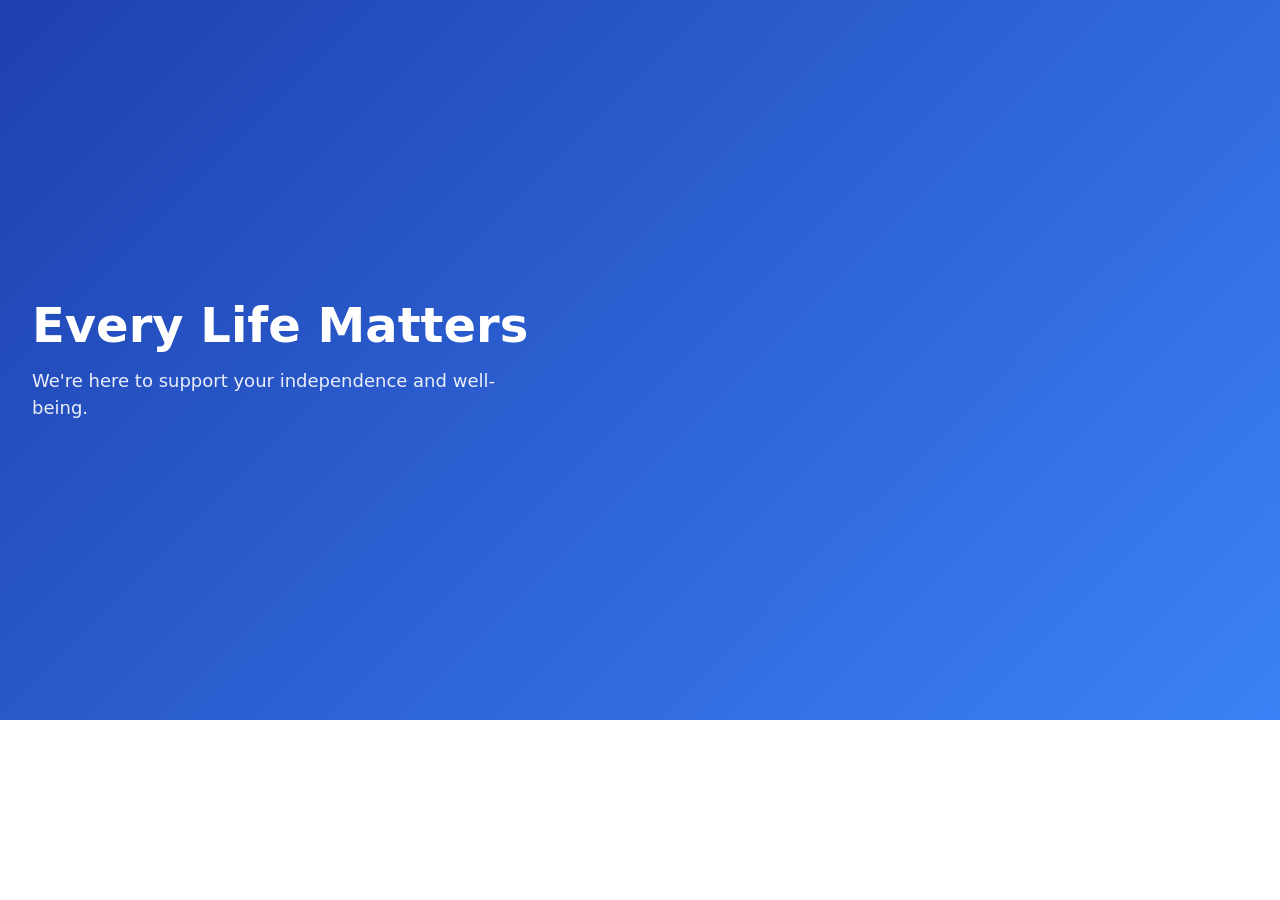
==== index.html @ ddad7507 "Improve render blocking CSS Inlined and expanded critical CSS to reduce FOUC and added non-render-bl" ====
<!doctype html>
<html lang="en-AU">
  <head>
    <meta charset="UTF-8" />
    <meta name="viewport" content="width=device-width, initial-scale=1.0" />
    <title>Care Matters Hub | NDIS Provider Melbourne | Disability Support Services</title>
    
    <!-- Favicon for all browsers and devices -->
    <link rel="icon" type="image/jpeg" sizes="256x256" href="/favicon.jpg" />
    <link rel="icon" type="image/jpeg" sizes="512x512" href="/favicon.jpg" />
    <link rel="apple-touch-icon" sizes="180x180" href="/apple-touch-icon.jpg" />
    <link rel="shortcut icon" href="/favicon.jpg" />
    
    <!-- Primary Meta Tags -->
    <meta name="description" content="Care Matters Hub is a registered NDIS provider in Melbourne. We offer disability support, personal care, community nursing, SIL, and independent living services. Same-day service available." />
    <meta name="keywords" content="NDIS provider Melbourne, NDIS services Melbourne, disability support services, personal care, community nursing, SIL, supported independent living, STA, MTA, respite care Melbourne" />
    <meta name="author" content="Care Matters Hub" />
    <meta name="robots" content="index, follow, max-image-preview:large, max-snippet:-1, max-video-preview:-1" />
    <link rel="canonical" href="https://caremattershub.com.au" />
    
    <!-- Geo Tags for Local SEO -->
    <meta name="geo.region" content="AU-VIC" />
    <meta name="geo.placename" content="Melbourne" />
    <meta name="geo.position" content="-37.8136;144.9631" />
    <meta name="ICBM" content="-37.8136, 144.9631" />
    
    <!-- Open Graph / Facebook -->
    <meta property="og:type" content="website" />
    <meta property="og:url" content="https://caremattershub.com.au" />
    <meta property="og:title" content="Care Matters Hub | NDIS Provider Melbourne" />
    <meta property="og:description" content="Registered NDIS provider in Melbourne offering disability support, personal care, SIL, and independent living services. Same-day service available." />
    <meta property="og:locale" content="en_AU" />
    <meta property="og:image" content="https://caremattershub.com.au/favicon.jpg" />
    <meta property="og:image:width" content="512" />
    <meta property="og:image:height" content="512" />
    <meta property="og:site_name" content="Care Matters Hub" />
    
    <!-- Twitter -->
    <meta name="twitter:card" content="summary_large_image" />
    <meta name="twitter:title" content="Care Matters Hub | NDIS Provider Melbourne" />
    <meta name="twitter:image" content="https://caremattershub.com.au/favicon.jpg" />
    <meta name="twitter:description" content="Registered NDIS provider in Melbourne offering disability support, personal care, SIL, and independent living services. Same-day service available." />
    
    <!-- Additional SEO Meta Tags -->
    <meta name="format-detection" content="telephone=yes" />
    <meta name="theme-color" content="#1e40af" />
    <meta name="mobile-web-app-capable" content="yes" />
    <meta name="apple-mobile-web-app-capable" content="yes" />
    <meta name="apple-mobile-web-app-status-bar-style" content="default" />
    <meta name="apple-mobile-web-app-title" content="Care Matters Hub" />
    
    <!-- Preconnect to external origins for faster loading -->
    <link rel="preconnect" href="https://tbazbefalnamadvwsopz.supabase.co" />
    <link rel="preconnect" href="https://tbazbefalnamadvwsopz.supabase.co" crossorigin />
    <link rel="dns-prefetch" href="https://tbazbefalnamadvwsopz.supabase.co" />
    <link rel="preconnect" href="https://www.googletagmanager.com" />
    <link rel="dns-prefetch" href="https://www.googletagmanager.com" />
    
    <!-- Preload LCP image -->
    <link rel="preload" as="image" href="/src/assets/hero-care-optimized.webp" fetchpriority="high" type="image/webp" />
    
    <!-- Critical CSS for immediate paint - expanded to reduce FOUC -->
    <style>
      *,*::before,*::after{box-sizing:border-box}
      body{margin:0;font-family:system-ui,-apple-system,BlinkMacSystemFont,'Segoe UI',Roboto,sans-serif;line-height:1.5;-webkit-font-smoothing:antialiased}
      #root{min-height:100vh;display:flex;flex-direction:column}
      img,picture,video,canvas,svg{display:block;max-width:100%}
      button{cursor:pointer}
      a{text-decoration:none;color:inherit}
      .hero-skeleton{min-height:80vh;background:linear-gradient(135deg,#1e40af 0%,#3b82f6 100%);display:flex;align-items:center}
      .hero-skeleton .content{padding:2rem;max-width:36rem}
      .hero-skeleton h1{font-size:2.5rem;font-weight:800;color:#fff;margin:0 0 1rem;line-height:1.1}
      .hero-skeleton p{font-size:1.125rem;color:rgba(255,255,255,.9);margin:0}
      @media(min-width:768px){.hero-skeleton h1{font-size:3rem}}
      header{background:#fff;position:sticky;top:0;z-index:50}
      .container-custom{width:100%;max-width:1280px;margin:0 auto}
    </style>
    
    <!-- Non-render-blocking CSS loading -->
    <link rel="preload" href="/src/index.css" as="style" />

    <!-- GA4 (gtag.js) - injected at build time via Vite env replacement -->
    <script async src="https://www.googletagmanager.com/gtag/js?id=%VITE_GA4_MEASUREMENT_ID%"></script>
    <script>
      window.dataLayer = window.dataLayer || [];
      function gtag(){window.dataLayer.push(arguments);} // eslint-disable-line no-unused-vars
      window.gtag = window.gtag || gtag;

      (function () {
        // Vite replaces these placeholders at build time
        var gaId = "%VITE_GA4_MEASUREMENT_ID%";
        var mode = "%MODE%";

        // Run GA only in production builds
        if (mode !== "production") return;
        if (!gaId || gaId.indexOf("G-") !== 0) return;

        window.gtag("js", new Date());

        // Fire the initial page_view automatically (avoid admin routes)
        var isAdminRoute =
          window.location &&
          window.location.pathname &&
          window.location.pathname.indexOf("/admin") === 0;

        window.gtag("config", gaId, {
          anonymize_ip: true,
          cookie_flags: "SameSite=None;Secure",
          send_page_view: !isAdminRoute,
        });

        // Used by SPA route tracking to avoid double-firing the initial page_view
        window.__GA4_INITIAL_PAGEVIEW__ = !isAdminRoute;
      })();
    </script>
    
    <!-- Organization Structured Data -->
    <script type="application/ld+json">
    {
      "@context": "https://schema.org",
      "@type": "MedicalBusiness",
      "@id": "https://caremattershub.com.au/#organization",
      "name": "Care Matters Hub",
      "alternateName": "Care Matters Hub Pty Ltd",
      "description": "Registered NDIS provider offering comprehensive disability support, personal care, community nursing, and independent living services across Melbourne, Victoria.",
      "url": "https://caremattershub.com.au",
      "logo": "https://caremattershub.com.au/favicon.jpg",
      "image": "https://caremattershub.com.au/favicon.jpg",
      "telephone": ["+61-452-030-000", "+61-469-786-104"],
      "email": ["sunil@caremattershub.com.au", "shubh@caremattershub.com.au"],
      "address": {
        "@type": "PostalAddress",
        "addressLocality": "Melbourne",
        "addressRegion": "VIC",
        "addressCountry": "AU"
      },
      "geo": {
        "@type": "GeoCoordinates",
        "latitude": -37.8136,
        "longitude": 144.9631
      },
      "areaServed": {
        "@type": "State",
        "name": "Victoria",
        "containedInPlace": {
          "@type": "Country",
          "name": "Australia"
        }
      },
      "slogan": "Every Life Matters",
      "priceRange": "$$",
      "currenciesAccepted": "AUD",
      "paymentAccepted": "NDIS Funding, Cash, Credit Card",
      "openingHoursSpecification": [
        {
          "@type": "OpeningHoursSpecification",
          "dayOfWeek": ["Monday", "Tuesday", "Wednesday", "Thursday", "Friday"],
          "opens": "09:00",
          "closes": "17:00"
        },
        {
          "@type": "OpeningHoursSpecification",
          "dayOfWeek": "Saturday",
          "opens": "09:00",
          "closes": "16:00"
        }
      ],
      "sameAs": [
        "https://www.facebook.com/share/1ANDupBcrf/",
        "https://www.instagram.com/caremattershub"
      ],
      "hasOfferCatalog": {
        "@type": "OfferCatalog",
        "name": "NDIS Support Services",
        "itemListElement": [
          {
            "@type": "Offer",
            "itemOffered": {
              "@type": "Service",
              "name": "Supported Independent Living (SIL)",
              "description": "24/7 support to help you live independently in your own home"
            }
          },
          {
            "@type": "Offer",
            "itemOffered": {
              "@type": "Service",
              "name": "Personal Care & Daily Living",
              "description": "Compassionate assistance with daily activities and personal care"
            }
          },
          {
            "@type": "Offer",
            "itemOffered": {
              "@type": "Service",
              "name": "Community Nursing Care",
              "description": "Professional nursing services in your home or community"
            }
          },
          {
            "@type": "Offer",
            "itemOffered": {
              "@type": "Service",
              "name": "Complex Care",
              "description": "Specialized clinical support including medication management and wound care"
            }
          }
        ]
      }
    }
    </script>
    
    <!-- WebSite Structured Data -->
    <script type="application/ld+json">
    {
      "@context": "https://schema.org",
      "@type": "WebSite",
      "@id": "https://caremattershub.com.au/#website",
      "name": "Care Matters Hub",
      "url": "https://caremattershub.com.au",
      "description": "Trusted NDIS healthcare and support services provider in Melbourne, Australia",
      "publisher": {
        "@id": "https://caremattershub.com.au/#organization"
      },
      "inLanguage": "en-AU"
    }
    </script>
  </head>

  <body>
    <div id="root">
      <!-- SSR-like skeleton for faster FCP -->
      <div class="hero-skeleton" aria-hidden="true">
        <div class="content">
          <h1>Every Life Matters</h1>
          <p>We're here to support your independence and well-being.</p>
        </div>
      </div>
    </div>
    <script type="module" src="/src/main.tsx"></script>
  </body>
</html>
---- src/index.css ----
@tailwind base;
@tailwind components;
@tailwind utilities;

@import url('https://fonts.googleapis.com/css2?family=DM+Sans:wght@400;500;600;700&family=Inter:wght@400;500;600&display=swap');

/* Care Matters Hub Design System
   Typography: DM Sans (headings) + Inter (body)
   Colors: Soft blue primary, calm green accent, neutral greys */

@layer base {
  :root {
    /* Background & Surface Colors */
    --background: 210 20% 98%;
    --foreground: 210 25% 15%;

    --card: 0 0% 100%;
    --card-foreground: 210 25% 15%;

    --popover: 0 0% 100%;
    --popover-foreground: 210 25% 15%;

    /* Primary: Cyan Blue - Trust & Care */
    --primary: 188 75% 45%;
    --primary-foreground: 0 0% 100%;

    /* Secondary: Light Grey Blue */
    --secondary: 210 20% 96%;
    --secondary-foreground: 210 25% 25%;

    /* Muted: Subtle backgrounds */
    --muted: 210 15% 94%;
    --muted-foreground: 210 15% 45%;

    /* Accent: Calm Green - Growth & Healing */
    --accent: 145 45% 45%;
    --accent-foreground: 0 0% 100%;

    --destructive: 0 72% 51%;
    --destructive-foreground: 0 0% 100%;

    --border: 210 20% 88%;
    --input: 210 20% 88%;
    --ring: 188 75% 45%;
    
    /* Brand Dark Blue for Headers */
    --brand-dark-blue: 217 71% 35%;

    --radius: 0.625rem;

    /* Custom Healthcare Tokens */
    --hero-gradient: linear-gradient(135deg, hsl(188 75% 45%), hsl(175 60% 42%));
    --card-shadow: 0 4px 20px -4px hsl(210 25% 15% / 0.08);
    --card-shadow-hover: 0 8px 30px -4px hsl(210 25% 15% / 0.12);
    --section-bg-soft: 188 30% 97%;
    --hero-overlay: linear-gradient(to right, hsl(188 75% 20% / 0.85), hsl(188 75% 30% / 0.7));

    /* Sidebar defaults */
    --sidebar-background: 0 0% 98%;
    --sidebar-foreground: 240 5.3% 26.1%;
    --sidebar-primary: 240 5.9% 10%;
    --sidebar-primary-foreground: 0 0% 98%;
    --sidebar-accent: 240 4.8% 95.9%;
    --sidebar-accent-foreground: 240 5.9% 10%;
    --sidebar-border: 220 13% 91%;
    --sidebar-ring: 217.2 91.2% 59.8%;
  }

  .dark {
    --background: 210 25% 8%;
    --foreground: 210 20% 95%;

    --card: 210 25% 12%;
    --card-foreground: 210 20% 95%;

    --popover: 210 25% 12%;
    --popover-foreground: 210 20% 95%;

    --primary: 188 75% 50%;
    --primary-foreground: 0 0% 100%;

    --secondary: 210 20% 18%;
    --secondary-foreground: 210 20% 90%;

    --muted: 210 20% 18%;
    --muted-foreground: 210 15% 60%;

    --accent: 145 45% 50%;
    --accent-foreground: 0 0% 100%;

    --destructive: 0 62.8% 30.6%;
    --destructive-foreground: 0 0% 100%;

    --border: 210 20% 20%;
    --input: 210 20% 20%;
    --ring: 188 75% 50%;

    --sidebar-background: 240 5.9% 10%;
    --sidebar-foreground: 240 4.8% 95.9%;
    --sidebar-primary: 224.3 76.3% 48%;
    --sidebar-primary-foreground: 0 0% 100%;
    --sidebar-accent: 240 3.7% 15.9%;
    --sidebar-accent-foreground: 240 4.8% 95.9%;
    --sidebar-border: 240 3.7% 15.9%;
    --sidebar-ring: 217.2 91.2% 59.8%;
  }
}

@layer base {
  * {
    @apply border-border;
  }

  html {
    scroll-behavior: smooth;
  }

  body {
    @apply bg-background text-foreground antialiased;
    font-family: 'Inter', system-ui, sans-serif;
    font-size: 16px;
    line-height: 1.6;
  }

  h1, h2, h3, h4, h5, h6 {
    font-family: 'DM Sans', system-ui, sans-serif;
    @apply font-bold tracking-tight;
  }

  h1 {
    @apply text-4xl md:text-5xl;
  }

  h2 {
    @apply text-3xl md:text-4xl;
  }

  h3 {
    @apply text-xl md:text-2xl;
  }
}

@layer components {
  .section-padding {
    @apply py-16 md:py-24 px-4 md:px-8;
  }

  .container-custom {
    @apply max-w-7xl mx-auto;
  }

  .card-healthcare {
    @apply bg-card rounded-xl p-6 md:p-8;
    box-shadow: var(--card-shadow);
    transition: box-shadow 0.3s ease, transform 0.3s ease;
  }

  .card-healthcare:hover {
    box-shadow: var(--card-shadow-hover);
    transform: translateY(-2px);
  }

  .section-soft {
    background-color: hsl(var(--section-bg-soft));
  }

  .gradient-primary {
    background: var(--hero-gradient);
  }

  .text-gradient {
    background: var(--hero-gradient);
    -webkit-background-clip: text;
    -webkit-text-fill-color: transparent;
    background-clip: text;
  }
}

@layer utilities {
  .animate-fade-in {
    animation: fadeIn 0.6s ease-out forwards;
  }

  .animate-slide-up {
    animation: slideUp 0.6s ease-out forwards;
  }

  .animate-slide-in-left {
    animation: slideInLeft 0.6s ease-out forwards;
  }

  .animate-blink {
    animation: blink 2s ease-in-out infinite;
  }

  @keyframes fadeIn {
    from { opacity: 0; }
    to { opacity: 1; }
  }

  @keyframes slideUp {
    from { 
      opacity: 0;
      transform: translateY(20px);
    }
    to { 
      opacity: 1;
      transform: translateY(0);
    }
  }

  @keyframes slideInLeft {
    from { 
      opacity: 0;
      transform: translateX(-20px);
    }
    to { 
      opacity: 1;
      transform: translateX(0);
    }
  }

  @keyframes blink {
    0%, 100% { opacity: 1; }
    50% { opacity: 0.3; }
  }

  @keyframes logo-entrance {
    0% {
      opacity: 0;
      transform: scale(0.95);
    }
    100% {
      opacity: 1;
      transform: scale(1);
    }
  }

  .animate-logo-entrance {
    animation: logo-entrance 450ms ease-out forwards;
  }
}
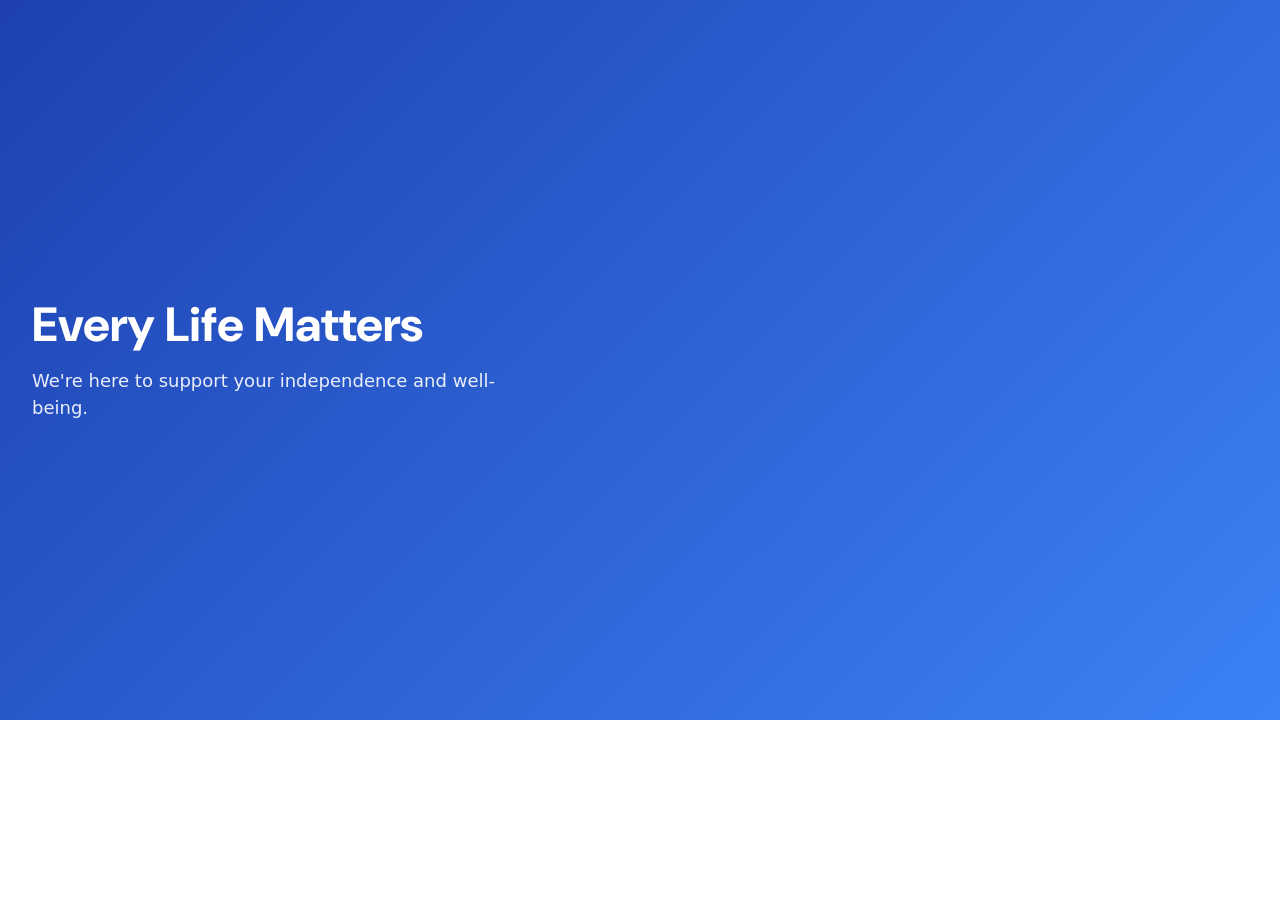
==== commit b268d298: "Make CSS loading async Converted CSS loading to non-render-blocking pattern using preload with onloa" ====
--- a/index.html
+++ b/index.html
@@ -76,8 +76,9 @@
       .container-custom{width:100%;max-width:1280px;margin:0 auto}
     </style>
     
-    <!-- Non-render-blocking CSS loading -->
-    <link rel="preload" href="/src/index.css" as="style" />
+    <!-- Non-render-blocking CSS loading using media trick -->
+    <link rel="preload" href="/src/index.css" as="style" onload="this.onload=null;this.rel='stylesheet'" />
+    <noscript><link rel="stylesheet" href="/src/index.css" /></noscript>
 
     <!-- GA4 (gtag.js) - injected at build time via Vite env replacement -->
     <script async src="https://www.googletagmanager.com/gtag/js?id=%VITE_GA4_MEASUREMENT_ID%"></script>
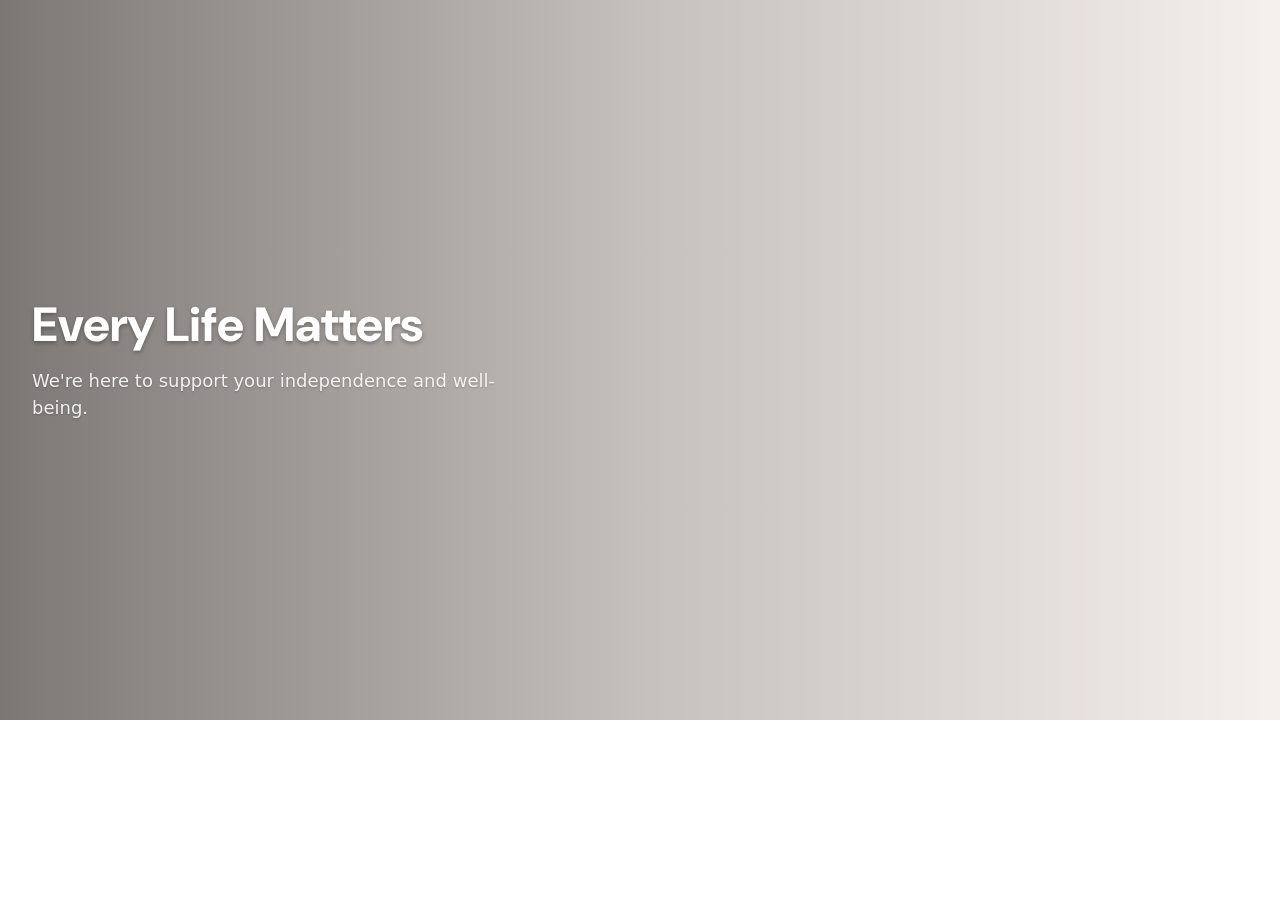
==== commit 31cdcdb0: "Changes" ====
--- a/index.html
+++ b/index.html
@@ -56,10 +56,16 @@
     <link rel="preconnect" href="https://www.googletagmanager.com" />
     <link rel="dns-prefetch" href="https://www.googletagmanager.com" />
     
-    <!-- Preload LCP image -->
-    <link rel="preload" as="image" href="/src/assets/hero-care-optimized.webp" fetchpriority="high" type="image/webp" />
-    
-    <!-- Critical CSS for immediate paint - expanded to reduce FOUC -->
+    <!-- Google Fonts with preconnect and font-display:swap for non-blocking load -->
+    <link rel="preconnect" href="https://fonts.googleapis.com" />
+    <link rel="preconnect" href="https://fonts.gstatic.com" crossorigin />
+    <link rel="stylesheet" href="https://fonts.googleapis.com/css2?family=DM+Sans:wght@400;500;600;700&family=Inter:wght@400;500;600&display=swap" media="print" onload="this.media='all'" />
+    <noscript><link rel="stylesheet" href="https://fonts.googleapis.com/css2?family=DM+Sans:wght@400;500;600;700&family=Inter:wght@400;500;600&display=swap" /></noscript>
+    
+    <!-- Preload LCP image - first slide of hero slideshow -->
+    <link rel="preload" as="image" href="/src/assets/hero-slide-1.webp" fetchpriority="high" type="image/webp" />
+    
+    <!-- Critical CSS for immediate paint - warm neutral fallback, no blue -->
     <style>
       *,*::before,*::after{box-sizing:border-box}
       body{margin:0;font-family:system-ui,-apple-system,BlinkMacSystemFont,'Segoe UI',Roboto,sans-serif;line-height:1.5;-webkit-font-smoothing:antialiased}
@@ -67,10 +73,12 @@
       img,picture,video,canvas,svg{display:block;max-width:100%}
       button{cursor:pointer}
       a{text-decoration:none;color:inherit}
-      .hero-skeleton{min-height:80vh;background:linear-gradient(135deg,#1e40af 0%,#3b82f6 100%);display:flex;align-items:center}
-      .hero-skeleton .content{padding:2rem;max-width:36rem}
-      .hero-skeleton h1{font-size:2.5rem;font-weight:800;color:#fff;margin:0 0 1rem;line-height:1.1}
-      .hero-skeleton p{font-size:1.125rem;color:rgba(255,255,255,.9);margin:0}
+      /* Warm neutral skeleton - matches hero fallback color */
+      .hero-skeleton{min-height:80vh;background:#f5f0eb;display:flex;align-items:center;position:relative}
+      .hero-skeleton::before{content:'';position:absolute;inset:0;background:linear-gradient(to right,rgba(0,0,0,.5) 0%,rgba(0,0,0,.2) 50%,transparent 100%)}
+      .hero-skeleton .content{padding:2rem;max-width:36rem;position:relative;z-index:1}
+      .hero-skeleton h1{font-size:2.5rem;font-weight:800;color:#fff;margin:0 0 1rem;line-height:1.1;text-shadow:0 2px 4px rgba(0,0,0,.3)}
+      .hero-skeleton p{font-size:1.125rem;color:rgba(255,255,255,.9);margin:0;text-shadow:0 1px 2px rgba(0,0,0,.2)}
       @media(min-width:768px){.hero-skeleton h1{font-size:3rem}}
       header{background:#fff;position:sticky;top:0;z-index:50}
       .container-custom{width:100%;max-width:1280px;margin:0 auto}
--- a/src/index.css
+++ b/src/index.css
@@ -2,58 +2,56 @@
 @tailwind components;
 @tailwind utilities;
 
-@import url('https://fonts.googleapis.com/css2?family=DM+Sans:wght@400;500;600;700&family=Inter:wght@400;500;600&display=swap');
-
-/* Care Matters Hub Design System
+/* Google Fonts loaded via index.html with preconnect and font-display:swap for performance */
+
+/* Care Matters Hub Premium Healthcare Design System
    Typography: DM Sans (headings) + Inter (body)
-   Colors: Soft blue primary, calm green accent, neutral greys */
+   Colors: Clean white/grey base, cyan accent for CTAs and highlights only */
 
 @layer base {
   :root {
-    /* Background & Surface Colors */
-    --background: 210 20% 98%;
-    --foreground: 210 25% 15%;
+    /* Background & Surface Colors - Clean, neutral white/grey */
+    --background: 0 0% 100%;
+    --foreground: 220 15% 20%;
 
     --card: 0 0% 100%;
-    --card-foreground: 210 25% 15%;
+    --card-foreground: 220 15% 20%;
 
     --popover: 0 0% 100%;
-    --popover-foreground: 210 25% 15%;
-
-    /* Primary: Cyan Blue - Trust & Care */
-    --primary: 188 75% 45%;
+    --popover-foreground: 220 15% 20%;
+
+    /* Primary: Cyan Blue - Used ONLY for accents */
+    --primary: 188 75% 42%;
     --primary-foreground: 0 0% 100%;
 
-    /* Secondary: Light Grey Blue */
-    --secondary: 210 20% 96%;
-    --secondary-foreground: 210 25% 25%;
-
-    /* Muted: Subtle backgrounds */
-    --muted: 210 15% 94%;
-    --muted-foreground: 210 15% 45%;
+    /* Secondary: Soft warm grey */
+    --secondary: 220 14% 96%;
+    --secondary-foreground: 220 15% 30%;
+
+    /* Muted: Light grey for subtle backgrounds */
+    --muted: 220 14% 96%;
+    --muted-foreground: 220 10% 50%;
 
     /* Accent: Calm Green - Growth & Healing */
-    --accent: 145 45% 45%;
+    --accent: 160 50% 42%;
     --accent-foreground: 0 0% 100%;
 
     --destructive: 0 72% 51%;
     --destructive-foreground: 0 0% 100%;
 
-    --border: 210 20% 88%;
-    --input: 210 20% 88%;
-    --ring: 188 75% 45%;
+    --border: 220 13% 91%;
+    --input: 220 13% 91%;
+    --ring: 188 75% 42%;
     
     /* Brand Dark Blue for Headers */
     --brand-dark-blue: 217 71% 35%;
 
-    --radius: 0.625rem;
-
-    /* Custom Healthcare Tokens */
-    --hero-gradient: linear-gradient(135deg, hsl(188 75% 45%), hsl(175 60% 42%));
-    --card-shadow: 0 4px 20px -4px hsl(210 25% 15% / 0.08);
-    --card-shadow-hover: 0 8px 30px -4px hsl(210 25% 15% / 0.12);
-    --section-bg-soft: 188 30% 97%;
-    --hero-overlay: linear-gradient(to right, hsl(188 75% 20% / 0.85), hsl(188 75% 30% / 0.7));
+    --radius: 0.75rem;
+
+    /* Premium Healthcare Tokens */
+    --card-shadow: 0 1px 3px 0 hsl(220 15% 20% / 0.04), 0 4px 12px -2px hsl(220 15% 20% / 0.06);
+    --card-shadow-hover: 0 4px 16px -4px hsl(220 15% 20% / 0.1), 0 8px 24px -8px hsl(220 15% 20% / 0.08);
+    --section-bg-soft: 220 20% 98%;
 
     /* Sidebar defaults */
     --sidebar-background: 0 0% 98%;
@@ -63,36 +61,36 @@
     --sidebar-accent: 240 4.8% 95.9%;
     --sidebar-accent-foreground: 240 5.9% 10%;
     --sidebar-border: 220 13% 91%;
-    --sidebar-ring: 217.2 91.2% 59.8%;
+    --sidebar-ring: 188 75% 42%;
   }
 
   .dark {
-    --background: 210 25% 8%;
-    --foreground: 210 20% 95%;
-
-    --card: 210 25% 12%;
-    --card-foreground: 210 20% 95%;
-
-    --popover: 210 25% 12%;
-    --popover-foreground: 210 20% 95%;
+    --background: 220 20% 10%;
+    --foreground: 220 14% 96%;
+
+    --card: 220 20% 13%;
+    --card-foreground: 220 14% 96%;
+
+    --popover: 220 20% 13%;
+    --popover-foreground: 220 14% 96%;
 
     --primary: 188 75% 50%;
     --primary-foreground: 0 0% 100%;
 
-    --secondary: 210 20% 18%;
-    --secondary-foreground: 210 20% 90%;
-
-    --muted: 210 20% 18%;
-    --muted-foreground: 210 15% 60%;
-
-    --accent: 145 45% 50%;
+    --secondary: 220 15% 18%;
+    --secondary-foreground: 220 14% 90%;
+
+    --muted: 220 15% 18%;
+    --muted-foreground: 220 10% 60%;
+
+    --accent: 160 50% 48%;
     --accent-foreground: 0 0% 100%;
 
     --destructive: 0 62.8% 30.6%;
     --destructive-foreground: 0 0% 100%;
 
-    --border: 210 20% 20%;
-    --input: 210 20% 20%;
+    --border: 220 15% 22%;
+    --input: 220 15% 22%;
     --ring: 188 75% 50%;
 
     --sidebar-background: 240 5.9% 10%;
@@ -102,7 +100,7 @@
     --sidebar-accent: 240 3.7% 15.9%;
     --sidebar-accent-foreground: 240 4.8% 95.9%;
     --sidebar-border: 240 3.7% 15.9%;
-    --sidebar-ring: 217.2 91.2% 59.8%;
+    --sidebar-ring: 188 75% 50%;
   }
 }
 
@@ -119,20 +117,20 @@
     @apply bg-background text-foreground antialiased;
     font-family: 'Inter', system-ui, sans-serif;
     font-size: 16px;
-    line-height: 1.6;
+    line-height: 1.7;
   }
 
   h1, h2, h3, h4, h5, h6 {
     font-family: 'DM Sans', system-ui, sans-serif;
-    @apply font-bold tracking-tight;
+    @apply font-bold tracking-tight text-foreground;
   }
 
   h1 {
-    @apply text-4xl md:text-5xl;
+    @apply text-4xl md:text-5xl leading-tight;
   }
 
   h2 {
-    @apply text-3xl md:text-4xl;
+    @apply text-3xl md:text-4xl leading-tight;
   }
 
   h3 {
@@ -142,37 +140,63 @@
 
 @layer components {
   .section-padding {
-    @apply py-16 md:py-24 px-4 md:px-8;
+    @apply py-12 md:py-16 px-4 md:px-8;
+  }
+
+  /* Compact padding for hero-style sections */
+  .section-padding-hero {
+    @apply py-16 md:py-20 px-4 md:px-8;
   }
 
   .container-custom {
     @apply max-w-7xl mx-auto;
   }
 
-  .card-healthcare {
-    @apply bg-card rounded-xl p-6 md:p-8;
+  /* Premium white card with gentle shadow */
+  .card-premium {
+    @apply bg-card rounded-2xl p-6 md:p-8 border border-border/50;
     box-shadow: var(--card-shadow);
     transition: box-shadow 0.3s ease, transform 0.3s ease;
   }
 
-  .card-healthcare:hover {
+  .card-premium:hover {
     box-shadow: var(--card-shadow-hover);
     transform: translateY(-2px);
   }
 
+  /* Soft section background */
   .section-soft {
     background-color: hsl(var(--section-bg-soft));
   }
 
+  /* Gradient backgrounds for hero sections */
   .gradient-primary {
-    background: var(--hero-gradient);
-  }
-
-  .text-gradient {
-    background: var(--hero-gradient);
-    -webkit-background-clip: text;
-    -webkit-text-fill-color: transparent;
-    background-clip: text;
+    @apply bg-primary;
+  }
+
+  /* Card healthcare - clean card with shadow */
+  .card-healthcare {
+    @apply bg-card rounded-xl p-5 md:p-6 border border-border/50;
+    box-shadow: var(--card-shadow);
+  }
+
+  /* Healthcare shadow utilities */
+  .shadow-healthcare {
+    box-shadow: var(--card-shadow);
+  }
+
+  .shadow-healthcare-hover {
+    box-shadow: var(--card-shadow-hover);
+  }
+
+  /* Accent underline for headings */
+  .heading-accent {
+    @apply relative inline-block;
+  }
+  
+  .heading-accent::after {
+    content: '';
+    @apply absolute left-0 -bottom-2 w-12 h-1 bg-primary rounded-full;
   }
 }
 
--- a/src/index.css
+++ b/src/index.css
@@ -2,58 +2,56 @@
 @tailwind components;
 @tailwind utilities;
 
-@import url('https://fonts.googleapis.com/css2?family=DM+Sans:wght@400;500;600;700&family=Inter:wght@400;500;600&display=swap');
-
-/* Care Matters Hub Design System
+/* Google Fonts loaded via index.html with preconnect and font-display:swap for performance */
+
+/* Care Matters Hub Premium Healthcare Design System
    Typography: DM Sans (headings) + Inter (body)
-   Colors: Soft blue primary, calm green accent, neutral greys */
+   Colors: Clean white/grey base, cyan accent for CTAs and highlights only */
 
 @layer base {
   :root {
-    /* Background & Surface Colors */
-    --background: 210 20% 98%;
-    --foreground: 210 25% 15%;
+    /* Background & Surface Colors - Clean, neutral white/grey */
+    --background: 0 0% 100%;
+    --foreground: 220 15% 20%;
 
     --card: 0 0% 100%;
-    --card-foreground: 210 25% 15%;
+    --card-foreground: 220 15% 20%;
 
     --popover: 0 0% 100%;
-    --popover-foreground: 210 25% 15%;
-
-    /* Primary: Cyan Blue - Trust & Care */
-    --primary: 188 75% 45%;
+    --popover-foreground: 220 15% 20%;
+
+    /* Primary: Cyan Blue - Used ONLY for accents */
+    --primary: 188 75% 42%;
     --primary-foreground: 0 0% 100%;
 
-    /* Secondary: Light Grey Blue */
-    --secondary: 210 20% 96%;
-    --secondary-foreground: 210 25% 25%;
-
-    /* Muted: Subtle backgrounds */
-    --muted: 210 15% 94%;
-    --muted-foreground: 210 15% 45%;
+    /* Secondary: Soft warm grey */
+    --secondary: 220 14% 96%;
+    --secondary-foreground: 220 15% 30%;
+
+    /* Muted: Light grey for subtle backgrounds */
+    --muted: 220 14% 96%;
+    --muted-foreground: 220 10% 50%;
 
     /* Accent: Calm Green - Growth & Healing */
-    --accent: 145 45% 45%;
+    --accent: 160 50% 42%;
     --accent-foreground: 0 0% 100%;
 
     --destructive: 0 72% 51%;
     --destructive-foreground: 0 0% 100%;
 
-    --border: 210 20% 88%;
-    --input: 210 20% 88%;
-    --ring: 188 75% 45%;
+    --border: 220 13% 91%;
+    --input: 220 13% 91%;
+    --ring: 188 75% 42%;
     
     /* Brand Dark Blue for Headers */
     --brand-dark-blue: 217 71% 35%;
 
-    --radius: 0.625rem;
-
-    /* Custom Healthcare Tokens */
-    --hero-gradient: linear-gradient(135deg, hsl(188 75% 45%), hsl(175 60% 42%));
-    --card-shadow: 0 4px 20px -4px hsl(210 25% 15% / 0.08);
-    --card-shadow-hover: 0 8px 30px -4px hsl(210 25% 15% / 0.12);
-    --section-bg-soft: 188 30% 97%;
-    --hero-overlay: linear-gradient(to right, hsl(188 75% 20% / 0.85), hsl(188 75% 30% / 0.7));
+    --radius: 0.75rem;
+
+    /* Premium Healthcare Tokens */
+    --card-shadow: 0 1px 3px 0 hsl(220 15% 20% / 0.04), 0 4px 12px -2px hsl(220 15% 20% / 0.06);
+    --card-shadow-hover: 0 4px 16px -4px hsl(220 15% 20% / 0.1), 0 8px 24px -8px hsl(220 15% 20% / 0.08);
+    --section-bg-soft: 220 20% 98%;
 
     /* Sidebar defaults */
     --sidebar-background: 0 0% 98%;
@@ -63,36 +61,36 @@
     --sidebar-accent: 240 4.8% 95.9%;
     --sidebar-accent-foreground: 240 5.9% 10%;
     --sidebar-border: 220 13% 91%;
-    --sidebar-ring: 217.2 91.2% 59.8%;
+    --sidebar-ring: 188 75% 42%;
   }
 
   .dark {
-    --background: 210 25% 8%;
-    --foreground: 210 20% 95%;
-
-    --card: 210 25% 12%;
-    --card-foreground: 210 20% 95%;
-
-    --popover: 210 25% 12%;
-    --popover-foreground: 210 20% 95%;
+    --background: 220 20% 10%;
+    --foreground: 220 14% 96%;
+
+    --card: 220 20% 13%;
+    --card-foreground: 220 14% 96%;
+
+    --popover: 220 20% 13%;
+    --popover-foreground: 220 14% 96%;
 
     --primary: 188 75% 50%;
     --primary-foreground: 0 0% 100%;
 
-    --secondary: 210 20% 18%;
-    --secondary-foreground: 210 20% 90%;
-
-    --muted: 210 20% 18%;
-    --muted-foreground: 210 15% 60%;
-
-    --accent: 145 45% 50%;
+    --secondary: 220 15% 18%;
+    --secondary-foreground: 220 14% 90%;
+
+    --muted: 220 15% 18%;
+    --muted-foreground: 220 10% 60%;
+
+    --accent: 160 50% 48%;
     --accent-foreground: 0 0% 100%;
 
     --destructive: 0 62.8% 30.6%;
     --destructive-foreground: 0 0% 100%;
 
-    --border: 210 20% 20%;
-    --input: 210 20% 20%;
+    --border: 220 15% 22%;
+    --input: 220 15% 22%;
     --ring: 188 75% 50%;
 
     --sidebar-background: 240 5.9% 10%;
@@ -102,7 +100,7 @@
     --sidebar-accent: 240 3.7% 15.9%;
     --sidebar-accent-foreground: 240 4.8% 95.9%;
     --sidebar-border: 240 3.7% 15.9%;
-    --sidebar-ring: 217.2 91.2% 59.8%;
+    --sidebar-ring: 188 75% 50%;
   }
 }
 
@@ -119,20 +117,20 @@
     @apply bg-background text-foreground antialiased;
     font-family: 'Inter', system-ui, sans-serif;
     font-size: 16px;
-    line-height: 1.6;
+    line-height: 1.7;
   }
 
   h1, h2, h3, h4, h5, h6 {
     font-family: 'DM Sans', system-ui, sans-serif;
-    @apply font-bold tracking-tight;
+    @apply font-bold tracking-tight text-foreground;
   }
 
   h1 {
-    @apply text-4xl md:text-5xl;
+    @apply text-4xl md:text-5xl leading-tight;
   }
 
   h2 {
-    @apply text-3xl md:text-4xl;
+    @apply text-3xl md:text-4xl leading-tight;
   }
 
   h3 {
@@ -142,37 +140,63 @@
 
 @layer components {
   .section-padding {
-    @apply py-16 md:py-24 px-4 md:px-8;
+    @apply py-12 md:py-16 px-4 md:px-8;
+  }
+
+  /* Compact padding for hero-style sections */
+  .section-padding-hero {
+    @apply py-16 md:py-20 px-4 md:px-8;
   }
 
   .container-custom {
     @apply max-w-7xl mx-auto;
   }
 
-  .card-healthcare {
-    @apply bg-card rounded-xl p-6 md:p-8;
+  /* Premium white card with gentle shadow */
+  .card-premium {
+    @apply bg-card rounded-2xl p-6 md:p-8 border border-border/50;
     box-shadow: var(--card-shadow);
     transition: box-shadow 0.3s ease, transform 0.3s ease;
   }
 
-  .card-healthcare:hover {
+  .card-premium:hover {
     box-shadow: var(--card-shadow-hover);
     transform: translateY(-2px);
   }
 
+  /* Soft section background */
   .section-soft {
     background-color: hsl(var(--section-bg-soft));
   }
 
+  /* Gradient backgrounds for hero sections */
   .gradient-primary {
-    background: var(--hero-gradient);
-  }
-
-  .text-gradient {
-    background: var(--hero-gradient);
-    -webkit-background-clip: text;
-    -webkit-text-fill-color: transparent;
-    background-clip: text;
+    @apply bg-primary;
+  }
+
+  /* Card healthcare - clean card with shadow */
+  .card-healthcare {
+    @apply bg-card rounded-xl p-5 md:p-6 border border-border/50;
+    box-shadow: var(--card-shadow);
+  }
+
+  /* Healthcare shadow utilities */
+  .shadow-healthcare {
+    box-shadow: var(--card-shadow);
+  }
+
+  .shadow-healthcare-hover {
+    box-shadow: var(--card-shadow-hover);
+  }
+
+  /* Accent underline for headings */
+  .heading-accent {
+    @apply relative inline-block;
+  }
+  
+  .heading-accent::after {
+    content: '';
+    @apply absolute left-0 -bottom-2 w-12 h-1 bg-primary rounded-full;
   }
 }
 
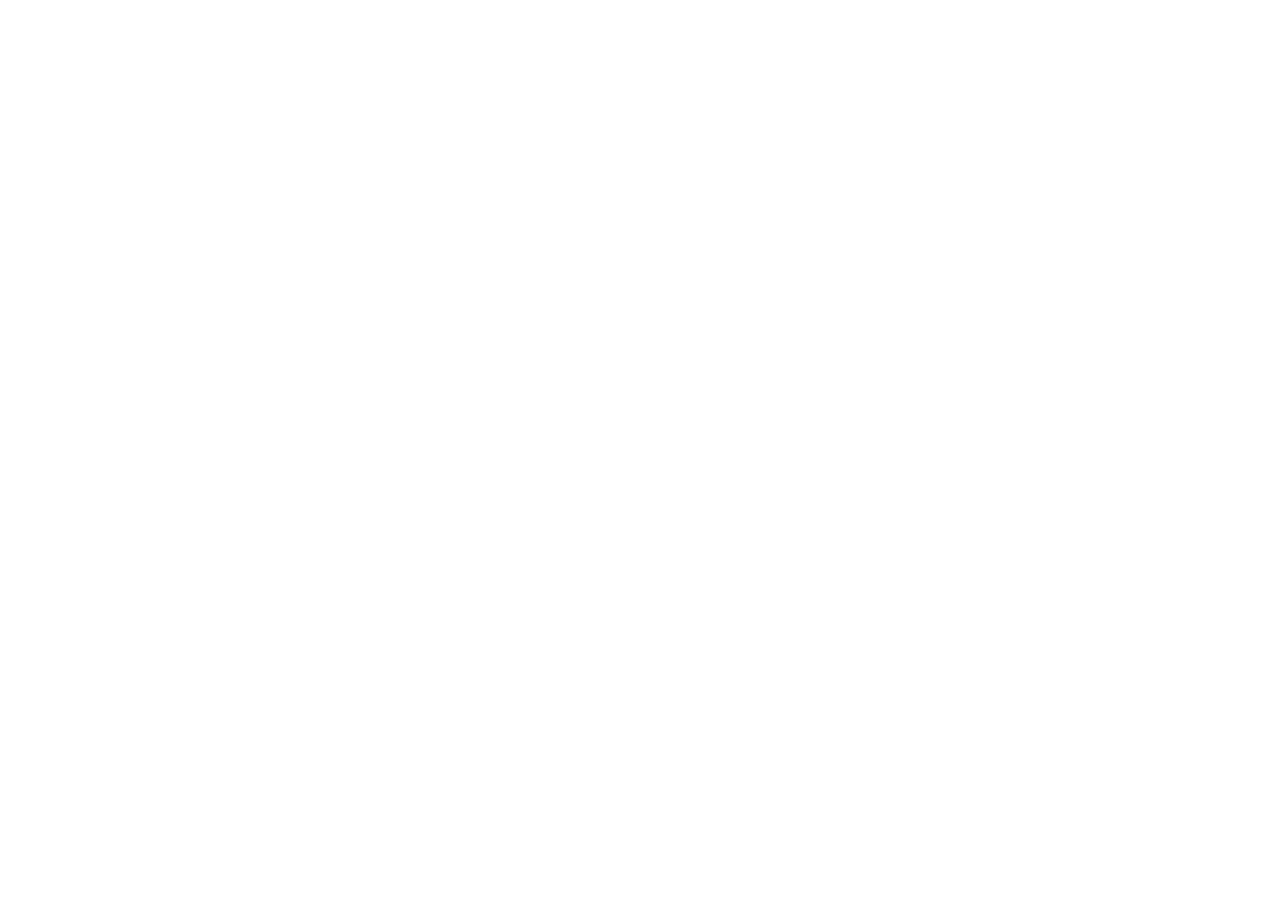
==== commit 62b72e7f: "Changes" ====
--- a/index.html
+++ b/index.html
@@ -73,13 +73,14 @@
       img,picture,video,canvas,svg{display:block;max-width:100%}
       button{cursor:pointer}
       a{text-decoration:none;color:inherit}
-      /* Warm neutral skeleton - matches hero fallback color */
-      .hero-skeleton{min-height:80vh;background:#f5f0eb;display:flex;align-items:center;position:relative}
-      .hero-skeleton::before{content:'';position:absolute;inset:0;background:linear-gradient(to right,rgba(0,0,0,.5) 0%,rgba(0,0,0,.2) 50%,transparent 100%)}
-      .hero-skeleton .content{padding:2rem;max-width:36rem;position:relative;z-index:1}
-      .hero-skeleton h1{font-size:2.5rem;font-weight:800;color:#fff;margin:0 0 1rem;line-height:1.1;text-shadow:0 2px 4px rgba(0,0,0,.3)}
-      .hero-skeleton p{font-size:1.125rem;color:rgba(255,255,255,.9);margin:0;text-shadow:0 1px 2px rgba(0,0,0,.2)}
-      @media(min-width:768px){.hero-skeleton h1{font-size:3rem}}
+      /* Branded preloader */
+      .preloader{position:fixed;inset:0;z-index:9999;background:#fff;display:flex;flex-direction:column;align-items:center;justify-content:center;transition:opacity .5s ease,visibility .5s ease}
+      .preloader.loaded{opacity:0;visibility:hidden;pointer-events:none}
+      .preloader img{width:120px;height:120px;border-radius:50%;object-fit:cover;animation:preloader-pulse 1.8s ease-in-out infinite}
+      .preloader p{margin-top:16px;font-family:'DM Sans',system-ui,sans-serif;font-size:14px;color:#333;letter-spacing:1px;opacity:.7}
+      @keyframes preloader-pulse{0%,100%{transform:scale(1);opacity:1}50%{transform:scale(1.06);opacity:.7}}
+      /* Hide hero skeleton behind preloader */
+      .hero-skeleton{display:none}
       header{background:#fff;position:sticky;top:0;z-index:50}
       .container-custom{width:100%;max-width:1280px;margin:0 auto}
     </style>
@@ -237,15 +238,24 @@
   </head>
 
   <body>
-    <div id="root">
-      <!-- SSR-like skeleton for faster FCP -->
-      <div class="hero-skeleton" aria-hidden="true">
-        <div class="content">
-          <h1>Every Life Matters</h1>
-          <p>We're here to support your independence and well-being.</p>
-        </div>
-      </div>
+    <!-- Branded Preloader -->
+    <div class="preloader" id="preloader" aria-label="Loading Care Matters Hub" role="status">
+      <img src="/images/preloader-logo.jpg" alt="Care Matters Hub" width="120" height="120" />
+      <p>Loading...</p>
     </div>
+
+    <div id="root"></div>
     <script type="module" src="/src/main.tsx"></script>
+    <script>
+      // Remove preloader once app is interactive
+      window.addEventListener('load', function() {
+        var p = document.getElementById('preloader');
+        if (p) {
+          // Small delay to ensure React has painted
+          setTimeout(function() { p.classList.add('loaded'); }, 300);
+          setTimeout(function() { p.remove(); }, 900);
+        }
+      });
+    </script>
   </body>
 </html>
